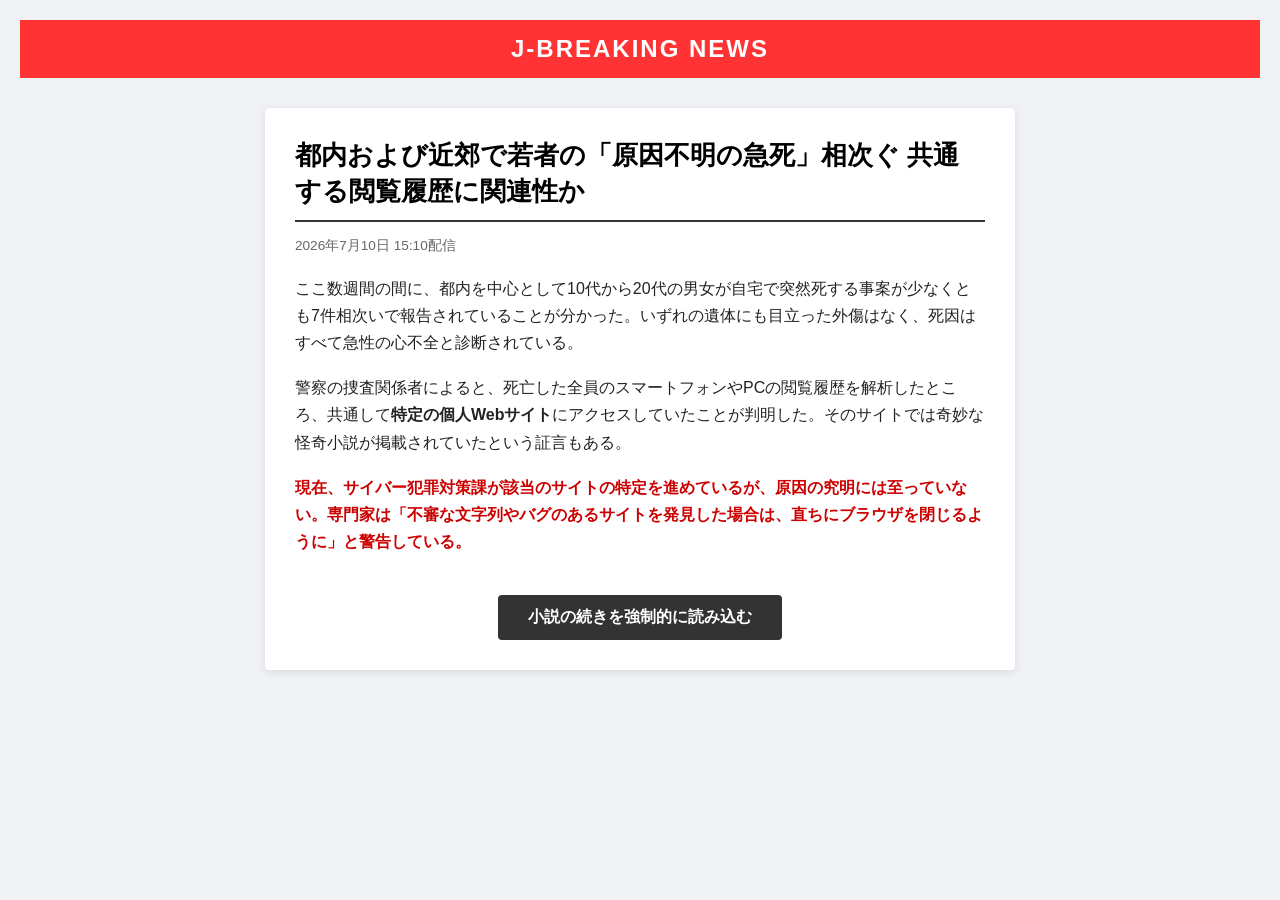
==== news1.html @ ccd4fb38 "Create news1.html" ====
<!DOCTYPE html>
<html lang="ja">
<head>
    <meta charset="UTF-8">
    <meta name="viewport" content="width=device-width, initial-scale=1.0">
    <title>J-BREAKING NEWS - 速報</title>
    <link rel="stylesheet" href="style.css">
</head>
<body class="news-body-bg">

    <div class="news-wrapper">
        <div class="news-header">J-BREAKING NEWS</div>
        
        <div class="news-body">
            <div class="news-title">都内および近郊で若者の「原因不明の急死」相次ぐ 共通する閲覧履歴に関連性か</div>
            <div class="news-date">2026年7月10日 15:10配信</div>
            
            <div class="news-content">
                <p>ここ数週間の間に、都内を中心として10代から20代の男女が自宅で突然死する事案が少なくとも7件相次いで報告されていることが分かった。いずれの遺体にも目立った外傷はなく、死因はすべて急性の心不全と診断されている。</p>
                <p>警察の捜査関係者によると、死亡した全員のスマートフォンやPCの閲覧履歴を解析したところ、共通して<b>特定の個人Webサイト</b>にアクセスしていたことが判明した。そのサイトでは奇妙な怪奇小説が掲載されていたという証言もある。</p>
                <p class="news-alert-text" style="color: #cc0000; font-weight: bold;">現在、サイバー犯罪対策課が該当のサイトの特定を進めているが、原因の究明には至っていない。専門家は「不審な文字列やバグのあるサイトを発見した場合は、直ちにブラウザを閉じるように」と警告している。</p>
            </div>
            
            <div class="news-btn-box">
                <a href="room.html" class="news-return-link">小説の続きを強制的に読み込む</a>
            </div>
        </div>
    </div>

</body>
</html>
---- style.css ----
:root {
    --bg-clean: #ffffff;
    --text-main: #333333;
    --accent-blue: #1a73e8;
    --news-bg: #f0f2f5;
}

/* ==========================================
   全体設定
========================================== */
* {
    box-sizing: border-box;
    margin: 0;
    padding: 0;
    font-family: 'Helvetica Neue', Arial, 'Hiragino Kaku Gothic ProN', sans-serif;
}

body {
    background-color: var(--bg-clean);
    color: var(--text-main);
    transition: all 0.5s ease;
    overflow-x: hidden;
}

/* 画面共通：フェーズ管理用（JSで切り替える） */
.phase {
    display: none;
    width: 100%;
    min-height: 100vh;
}
.phase.active {
    display: block;
}

/* ==========================================
   1. 新規登録ページ
========================================== */
#phase-register {
    display: flex;
    flex-direction: column;
    justify-content: center;
    align-items: center;
    background: #f8f9fa;
}

.reg-box {
    background: white;
    padding: 40px;
    border-radius: 8px;
    box-shadow: 0 4px 15px rgba(0,0,0,0.05);
    width: 100%;
    max-width: 400px;
    text-align: center;
}

.reg-logo {
    font-size: 1.8rem;
    font-weight: bold;
    color: var(--accent-blue);
    margin-bottom: 10px;
}

.reg-sub {
    color: var(--accent-blue);
    font-weight: bold;
    font-size: 0.9rem;
    margin-bottom: 5px;
}

.reg-box p {
    font-size: 0.9rem;
    color: #666;
    margin-bottom: 25px;
}

.reg-input {
    width: 100%;
    padding: 12px;
    border: 1px solid #ccc;
    border-radius: 4px;
    font-size: 1rem;
    margin-bottom: 20px;
    outline: none;
}

.reg-btn {
    width: 100%;
    padding: 12px;
    background: var(--accent-blue);
    color: white;
    border: none;
    border-radius: 4px;
    font-size: 1rem;
    font-weight: bold;
    cursor: pointer;
}

/* ==========================================
   2. 小説メインサイト
========================================== */
nav {
    background: white;
    border-bottom: 1px solid #e0e0e0;
    padding: 15px 30px;
    display: flex;
    justify-content: space-between;
    align-items: center;
}

.nav-logo {
    font-weight: bold;
    color: var(--accent-blue);
    font-size: 1.3rem;
}

.user-badge {
    font-size: 0.9rem;
    color: #555;
    background: #eee;
    padding: 5px 10px;
    border-radius: 15px;
}

.novel-container {
    max-width: 680px;
    margin: 40px auto;
    padding: 20px;
    line-height: 2;
    letter-spacing: 0.05em;
    font-size: 1.1rem;
}

.novel-title {
    font-size: 1.8rem;
    font-weight: bold;
    margin-bottom: 30px;
    border-bottom: 2px solid #eee;
    padding-bottom: 15px;
}

.novel-p {
    margin-bottom: 24px;
    position: relative;
}

/* 謎解き入力フォーム */
.ans-box {
    background: #f8f9fa;
    border: 1px solid #e0e0e0;
    padding: 20px;
    border-radius: 6px;
    margin-top: 40px;
    text-align: center;
}

.ans-box p {
    font-size: 0.9rem;
    color: #555;
    margin-bottom: 10px;
    font-weight: bold;
}

.ans-input {
    padding: 8px 12px;
    border: 1px solid #ccc;
    border-radius: 4px;
    font-size: 1rem;
    width: 200px;
    margin-right: 10px;
    text-align: center;
}

.ans-btn {
    padding: 8px 20px;
    background: #333;
    color: white;
    border: none;
    border-radius: 4px;
    cursor: pointer;
    font-weight: bold;
}

/* ==========================================
   ★ 異変・ホラー用エフェクト
========================================== */
/* 異変1: 文字の小刻みな震え */
.vibrate-text {
    display: inline-block;
    animation: shake 0.1s infinite;
    color: #000;
    font-weight: bold;
}
@keyframes shake {
    0% { transform: translate(1px, 1px) rotate(0deg); }
    100% { transform: translate(-1px, -1px) rotate(1deg); }
}

/* 異変2: 文字化けと赤変化 */
.corrupted-text {
    color: #aa0000;
    font-family: monospace;
    letter-spacing: 2px;
    text-shadow: 0 0 5px rgba(255,0,0,0.3);
}
/* ドラッグ（選択）したときにだけ元の答えが見える設定 */
.corrupted-text::selection {
    background: #ff0000;
    color: #ffffff;
}

/* 異変3: 画面のノイズ歪み */
.glitch-bg {
    animation: screen-glitch 0.3s infinite;
}
@keyframes screen-glitch {
    0% { filter: hue-rotate(0deg) contrast(1); }
    10% { filter: hue-rotate(90deg) contrast(1.5); transform: translateX(2px); }
    12% { filter: none; transform: none; }
    100% { filter: none; }
}

/* 異変3用の隠し呪いマーク（極薄の黒い丸） */
#curse-icon {
    display: none;
    position: fixed;
    bottom: 40px;
    right: 40px;
    width: 20px;
    height: 20px;
    background: #000;
    border-radius: 50%;
    cursor: pointer;
    opacity: 0.1;
    transition: opacity 0.3s;
}
#curse-icon:hover {
    opacity: 0.8;
    background: #ff0000;
}

/* 異変5: 画面を徐々に包み込む黒い影 */
#shadow-overlay {
    display: none;
    position: fixed;
    top: 0;
    left: 0;
    width: 100vw;
    height: 100vh;
    pointer-events: none;
    background: radial-gradient(circle, transparent 40%, rgba(0,0,0,0.9) 100%);
    z-index: 999;
}

/* ==========================================
   3. 架空のニュースページ（共通）
========================================== */
.news-wrapper {
    background: var(--news-bg);
    min-height: 100vh;
    padding: 20px;
    color: #000;
}

.news-header {
    background: #ff3333;
    color: white;
    padding: 15px;
    font-size: 1.5rem;
    font-weight: bold;
    text-align: center;
    letter-spacing: 2px;
}

.news-body {
    max-width: 750px;
    margin: 30px auto;
    background: white;
    padding: 30px;
    border-radius: 4px;
    box-shadow: 0 2px 8px rgba(0,0,0,0.1);
}

.news-title {
    font-size: 1.6rem;
    font-weight: bold;
    margin-bottom: 15px;
    line-height: 1.4;
    border-bottom: 2px solid #333;
    padding-bottom: 10px;
}

.news-date {
    color: #666;
    font-size: 0.85rem;
    margin-bottom: 20px;
}

.news-content p {
    margin-bottom: 18px;
    line-height: 1.7;
    color: #222;
}

.news-alert-text {
    color: #cc0000;
    font-weight: bold;
}

.news-btn-box {
    text-align: center;
    margin-top: 40px;
}

.news-return-link {
    display: inline-block;
    padding: 12px 30px;
    background: #333;
    color: white;
    text-decoration: none;
    font-weight: bold;
    border-radius: 4px;
}

/* ==========================================
   4. 呪いの完成画面
========================================== */
#phase-ritual-end {
    background: #000;
    color: #fff;
    display: flex;
    justify-content: center;
    align-items: center;
    text-align: center;
}

.ritual-text {
    font-size: 2rem;
    letter-spacing: 6px;
    font-weight: bold;
    opacity: 0;
    transition: opacity 2s ease;
}

/* ==========================================
   5. 最後のニュース（死亡画面用個別調整）
========================================== */
.final-alert {
    color: #cc0000;
}

.disconnected-text {
    color: #666;
    font-size: 0.8rem;
}

/* 汎用正解演出用（一瞬画面を赤くする） */
.flash-red {
    background-color: #ff0000 !important;
}
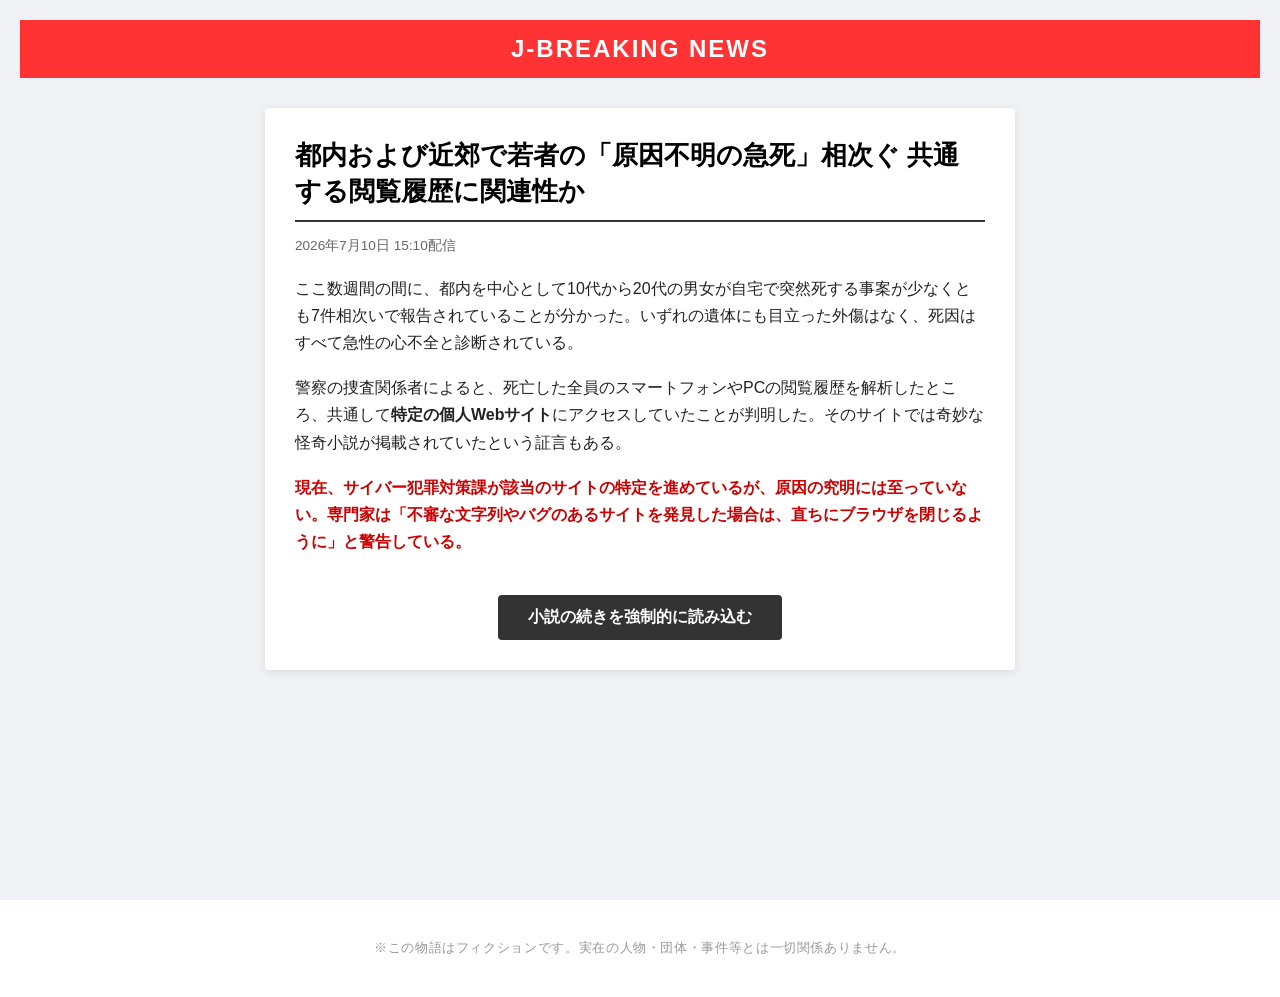
==== commit ceb65fd0: "Update news1.html" ====
--- a/news1.html
+++ b/news1.html
@@ -26,6 +26,6 @@
             </div>
         </div>
     </div>
-
+<footer class="fiction-footer">※この物語はフィクションです。実在の人物・団体・事件等とは一切関係ありません。</footer>
 </body>
 </html>
--- a/style.css
+++ b/style.css
@@ -357,3 +357,15 @@
 .flash-red {
     background-color: #ff0000 !important;
 }
+
+/* 全ページ共通の免責事項フッター */
+.fiction-footer {
+    text-align: center;
+    padding: 40px 20px;
+    color: #999999;
+    font-size: 0.8rem;
+    letter-spacing: 0.05em;
+    font-family: sans-serif;
+    background: transparent;
+    pointer-events: none; /* ホラー演出の邪魔をしない設定 */
+}
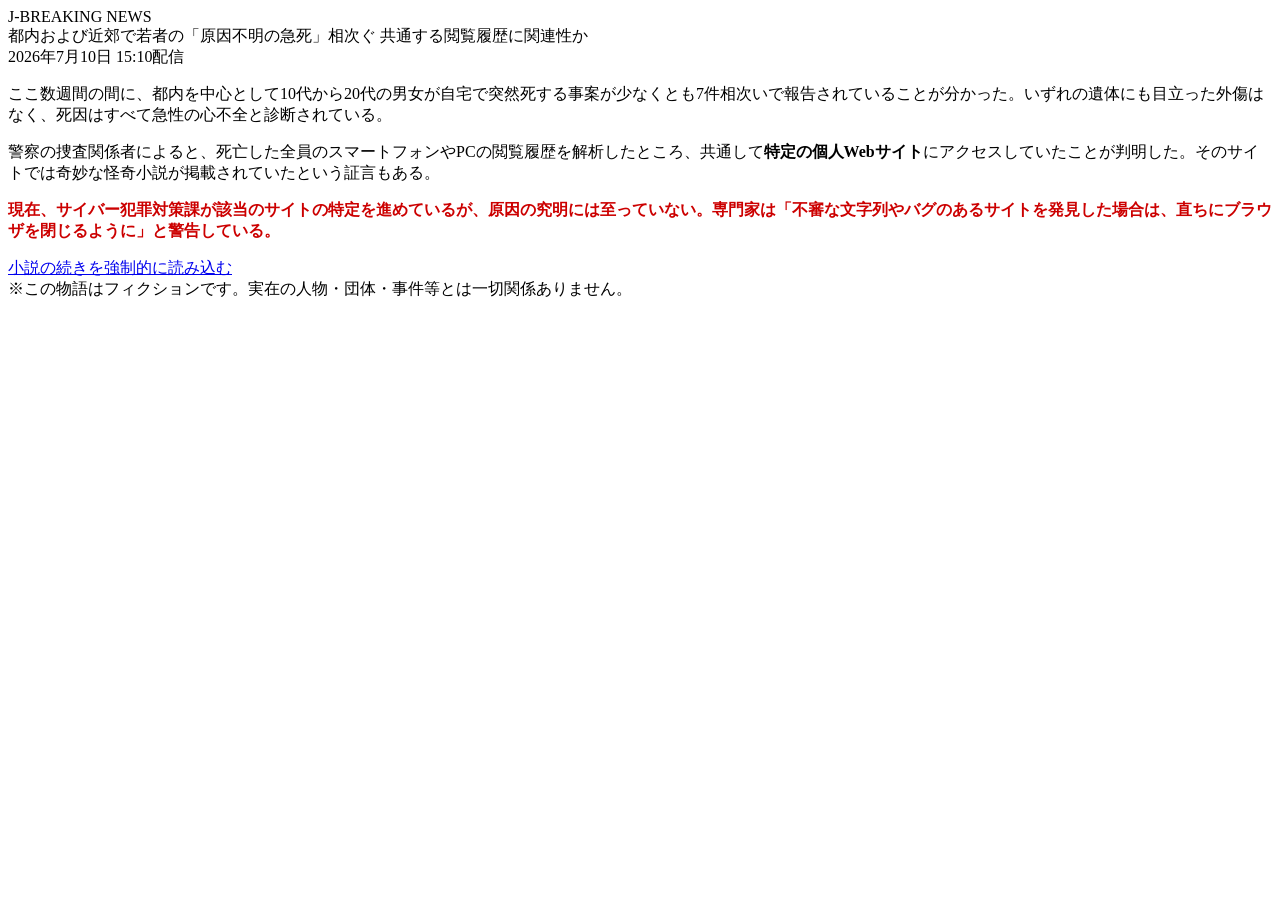
==== commit 51e55fde: "Update news1.html" ====
--- a/news1.html
+++ b/news1.html
@@ -4,7 +4,7 @@
     <meta charset="UTF-8">
     <meta name="viewport" content="width=device-width, initial-scale=1.0">
     <title>J-BREAKING NEWS - 速報</title>
-    <link rel="stylesheet" href="style.css">
+    <link rel="stylesheet" href="/pokemon-selector/java/style.css">
 </head>
 <body class="news-body-bg">
 
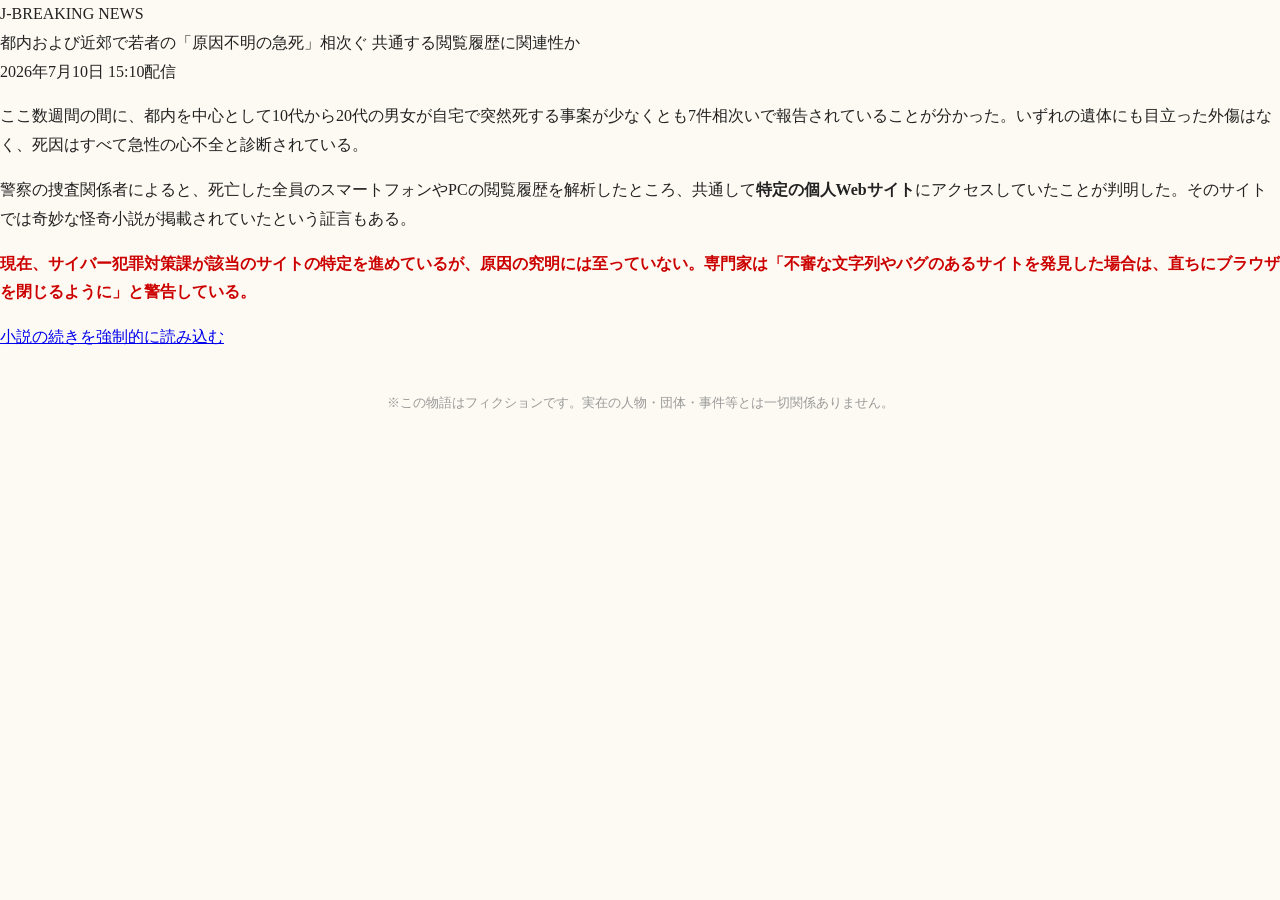
==== commit 74df447d: "Update news1.html" ====
--- a/news1.html
+++ b/news1.html
@@ -4,7 +4,7 @@
     <meta charset="UTF-8">
     <meta name="viewport" content="width=device-width, initial-scale=1.0">
     <title>J-BREAKING NEWS - 速報</title>
-    <link rel="stylesheet" href="/pokemon-selector/java/style.css">
+    <link rel="stylesheet" href="./style.css">
 </head>
 <body class="news-body-bg">
 
--- a/style.css
+++ b/style.css
@@ -0,0 +1,150 @@
+/* --- 個人小説サイト風 ベースデザイン --- */
+body {
+    font-family: "Noto Serif JP", "ヒラギノ明朝 ProN", "MS 明朝", serif; /* 明朝体にして小説っぽさを出す */
+    background-color: #fcfaf2; /* 文庫本の紙のような、少しクリームがかった色 */
+    color: #222222;
+    margin: 0;
+    padding: 0;
+    line-height: 1.8;
+}
+
+/* サイト全体の真ん中寄せコンテナ */
+.site-wrapper {
+    max-width: 700px;
+    margin: 40px auto;
+    padding: 30px;
+    background: #ffffff;
+    border: 1px solid #e6dbbf;
+    box-shadow: 0 2px 8px rgba(0,0,0,0.03);
+}
+
+/* サイトの看板（タイトル） */
+.site-header {
+    text-align: center;
+    border-bottom: 2px double #ccc;
+    padding-bottom: 20px;
+    margin-bottom: 30px;
+}
+.site-title {
+    font-size: 2rem;
+    font-weight: bold;
+    color: #333;
+    margin: 0;
+}
+.site-subtitle {
+    font-size: 0.9rem;
+    color: #666;
+    margin: 5px 0 0 0;
+}
+
+/* 管理人のひとこと等のボックス */
+.info-section {
+    background: #fdfdfd;
+    border: 1px dashed #ccc;
+    padding: 15px 20px;
+    font-size: 0.9rem;
+    margin-bottom: 35px;
+    color: #444;
+}
+.info-title {
+    font-weight: bold;
+    border-bottom: 1px solid #eee;
+    margin-bottom: 5px;
+    color: #111;
+}
+
+/* 小説の目次リスト */
+.novel-list-title {
+    font-size: 1.2rem;
+    border-left: 4px solid #555;
+    padding-left: 10px;
+    margin-bottom: 20px;
+    font-weight: bold;
+}
+
+/* 章ごとの一行デザイン */
+.novel-item {
+    margin-bottom: 20px;
+    padding-bottom: 15px;
+    border-bottom: 1px dotted #ddd;
+}
+.novel-item-header {
+    display: flex;
+    justify-content: space-between;
+    align-items: center;
+}
+/* 小説のタイトルリンク */
+.novel-link {
+    font-size: 1.1rem;
+    color: #0044cc;
+    text-decoration: none;
+    font-weight: bold;
+}
+.novel-link:hover {
+    text-decoration: underline;
+}
+/* 未読・読了のバッジ */
+.status-tag {
+    font-size: 0.75rem;
+    padding: 2px 6px;
+    background: #eedddd;
+    color: #aa3333;
+    border-radius: 3px;
+}
+.status-tag.cleared {
+    background: #ddeedd;
+    color: #33aa33;
+}
+.novel-story-desc {
+    font-size: 0.85rem;
+    color: #666;
+    margin: 5px 0 0 0;
+}
+
+/* フィクション免責事項 */
+.fiction-footer {
+    text-align: center;
+    padding: 40px 20px;
+    color: #999999;
+    font-size: 0.8rem;
+    clear: both;
+}
+
+/* --- 異変1（story1.html）用の文字振動演出 --- */
+.vibrate-text {
+    display: inline-block; /* アニメーションを動かすために必要 */
+    color: #880000;       /* ほんの少しだけ血のような赤黒い色にして不気味さを出す */
+    font-weight: bold;    /* 少しだけ太字にして存在感を出す */
+    animation: vibrate-anim 0.15s infinite alternate; /* 高速でガタガタ震わせる */
+}
+
+/* 文字をランダムに揺らすためのアニメーション設定 */
+@keyframes vibrate-anim {
+    0% { transform: translate(0, 0); }
+    25% { transform: translate(0.5px, -0.5px); }
+    50% { transform: translate(-0.5px, 0.5px); }
+    75% { transform: translate(0.5px, 0.5px); }
+    100% { transform: translate(-0.5px, -0.5px); }
+}
+
+/* --- 異変2（story2.html）用の赤文字バグ演出（最優先版に修正） --- */
+body .corrupted-text {
+    color: #cc0000 !important;           /* 文字の色を赤にする */
+    background-color: #cc0000 !important;  /* 背景を同じ赤で100%塗りつぶす */
+    font-family: monospace !important;
+    letter-spacing: 2px !important;
+    display: inline-block !important;
+    user-select: text !important;
+    -webkit-user-select: text !important;
+}
+
+/* マウスでドラッグ（選択）した瞬間の見た目 */
+body .corrupted-text::selection {
+    background: #000000 !important; /* 選択すると背景が黒になる */
+    color: #ffffff !important;      /* 選択すると文字が白になって浮き出る */
+}
+/* スマホなどのタップ選択用 */
+body .corrupted-text::-moz-selection {
+    background: #000000 !important;
+    color: #ffffff !important;
+}
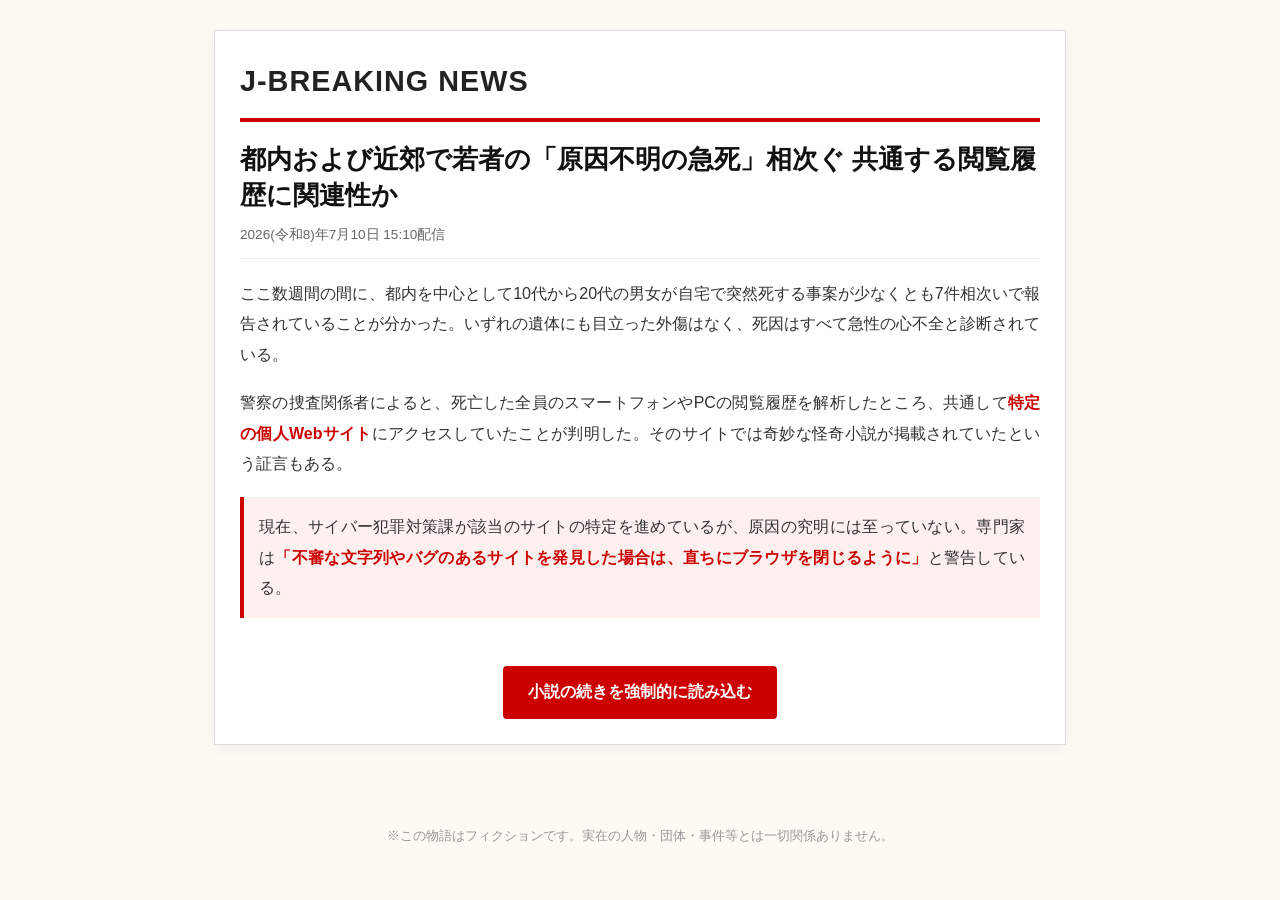
==== commit 7b8626c8: "Update news1.html" ====
--- a/news1.html
+++ b/news1.html
@@ -3,29 +3,30 @@
 <head>
     <meta charset="UTF-8">
     <meta name="viewport" content="width=device-width, initial-scale=1.0">
-    <title>J-BREAKING NEWS - 速報</title>
+    <title>J-BREAKING NEWS</title>
     <link rel="stylesheet" href="./style.css">
 </head>
-<body class="news-body-bg">
+<body>
 
-    <div class="news-wrapper">
+    <div class="news-container">
         <div class="news-header">J-BREAKING NEWS</div>
         
+        <div class="news-title">都内および近郊で若者の「原因不明の急死」相次ぐ 共通する閲覧履歴に関連性か</div>
+        <div class="news-date">2026(令和8)年7月10日 15:10配信</div>
+        
         <div class="news-body">
-            <div class="news-title">都内および近郊で若者の「原因不明の急死」相次ぐ 共通する閲覧履歴に関連性か</div>
-            <div class="news-date">2026年7月10日 15:10配信</div>
-            
-            <div class="news-content">
-                <p>ここ数週間の間に、都内を中心として10代から20代の男女が自宅で突然死する事案が少なくとも7件相次いで報告されていることが分かった。いずれの遺体にも目立った外傷はなく、死因はすべて急性の心不全と診断されている。</p>
-                <p>警察の捜査関係者によると、死亡した全員のスマートフォンやPCの閲覧履歴を解析したところ、共通して<b>特定の個人Webサイト</b>にアクセスしていたことが判明した。そのサイトでは奇妙な怪奇小説が掲載されていたという証言もある。</p>
-                <p class="news-alert-text" style="color: #cc0000; font-weight: bold;">現在、サイバー犯罪対策課が該当のサイトの特定を進めているが、原因の究明には至っていない。専門家は「不審な文字列やバグのあるサイトを発見した場合は、直ちにブラウザを閉じるように」と警告している。</p>
-            </div>
-            
-            <div class="news-btn-box">
-                <a href="room.html" class="news-return-link">小説の続きを強制的に読み込む</a>
-            </div>
+            <p class="news-p">ここ数週間の間に、都内を中心として10代から20代の男女が自宅で突然死する事案が少なくとも7件相次いで報告されていることが分かった。いずれの遺体にも目立った外傷はなく、死因はすべて急性の心不全と診断されている。</p>
+            <p class="news-p">警察の捜査関係者によると、死亡した全員のスマートフォンやPCの閲覧履歴を解析したところ、共通して<strong style="color: #cc0000;">特定の個人Webサイト</strong>にアクセスしていたことが判明した。そのサイトでは奇妙な怪奇小説が掲載されていたという証言もある。</p>
+            <p class="news-p" style="background: #fff0f0; padding: 15px; border-left: 4px solid #cc0000;">
+                現在、サイバー犯罪対策課が該当のサイトの特定を進めているが、原因の究明には至っていない。専門家は<strong style="color: #cc0000;">「不審な文字列やバグのあるサイトを発見した場合は、直ちにブラウザを閉じるように」</strong>と警告している。
+            </p>
+        </div>
+
+        <div style="text-align: center;">
+            <a href="room.html" class="news-force-link">小説の続きを強制的に読み込む</a>
         </div>
     </div>
-<footer class="fiction-footer">※この物語はフィクションです。実在の人物・団体・事件等とは一切関係ありません。</footer>
+
+    <footer class="fiction-footer" style="margin-top: 40px;">※この物語はフィクションです。実在の人物・団体・事件等とは一切関係ありません。</footer>
 </body>
 </html>
--- a/style.css
+++ b/style.css
@@ -148,3 +148,68 @@
     background: #000000 !important;
     color: #ffffff !important;
 }
+
+/* --- 中間ニュース（news1.html / news2.html）用の報道サイト風デザイン --- */
+.news-container {
+    max-width: 800px;
+    margin: 30px auto;
+    padding: 25px;
+    background: #ffffff;
+    border: 1px solid #dcdcdc;
+    box-shadow: 0 4px 12px rgba(0,0,0,0.05);
+    font-family: "Helvetica Neue", Arial, "Hiragino Kaku Gothic ProN", sans-serif; /* ニュースなのでゴシック体 */
+}
+
+/* ニュースのヘッダーロゴ（J-BREAKING NEWS） */
+.news-header {
+    font-size: 1.8rem;
+    font-weight: 900;
+    color: #222222;
+    border-bottom: 4px solid #cc0000; /* 警告を匂わせる赤い報道ライン */
+    padding-bottom: 10px;
+    margin-bottom: 20px;
+    letter-spacing: 1px;
+}
+
+/* ニュースの主タイトル */
+.news-title {
+    font-size: 1.6rem;
+    font-weight: bold;
+    line-height: 1.4;
+    color: #111111;
+    margin-bottom: 10px;
+}
+
+/* 配信日時 */
+.news-date {
+    font-size: 0.85rem;
+    color: #666666;
+    margin-bottom: 20px;
+    border-bottom: 1px solid #eee;
+    padding-bottom: 10px;
+}
+
+/* ニュース本文の段落 */
+.news-p {
+    font-size: 1rem;
+    line-height: 1.9;
+    color: #333333;
+    margin-bottom: 18px;
+    text-align: justify;
+}
+
+/* 「小説の続きを強制的に読み込む」の不気味なリンクボタン */
+.news-force-link {
+    display: inline-block;
+    margin-top: 30px;
+    padding: 12px 25px;
+    background: #cc0000;
+    color: #ffffff !important;
+    text-decoration: none;
+    font-weight: bold;
+    border-radius: 4px;
+    transition: background 0.2s;
+}
+.news-force-link:hover {
+    background: #990000;
+}
